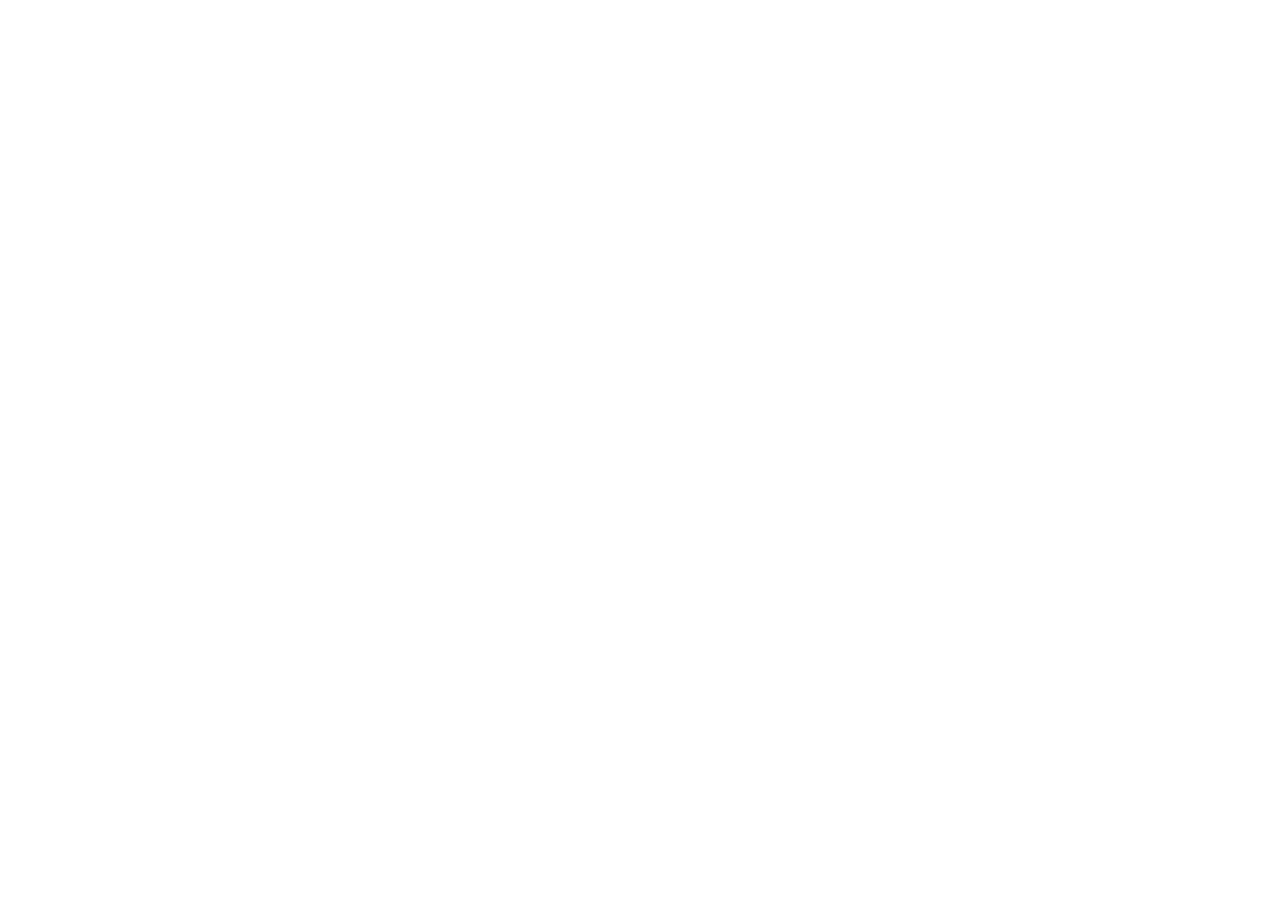
==== pages/expcalc.html @ 882a8bb5 "Add files via upload" ====
<!doctype html>
<html lang="ja">
<head>
  <meta charset="utf-8">
  <meta name="viewport" content="width=device-width, initial-scale=1">
  <meta name="theme-color" content="#F2EBDD">
  <title>経験値計算 | 審神者管理ツール</title>
  <link rel="stylesheet" href="../assets/expcalc.css">
</head>
<body>
  <div id="app"></div>
  <script src="../assets/expcalc.js"></script>
</body>
</html>
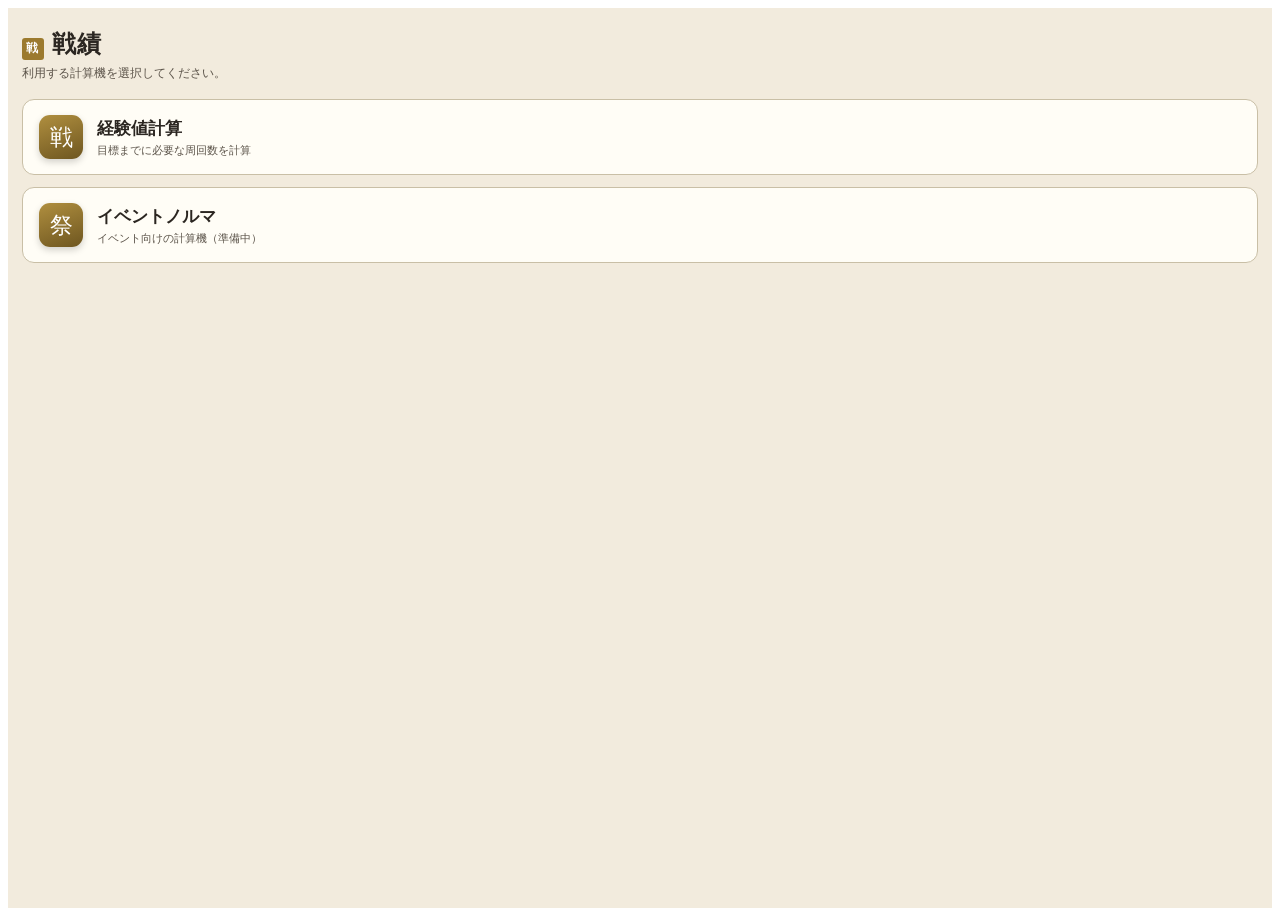
==== commit 6f7111b5: "Update expcalc.html" ====
--- a/pages/expcalc.html
+++ b/pages/expcalc.html
@@ -1,14 +1,15 @@
-<!doctype html>
-<html lang="ja">
-<head>
-  <meta charset="utf-8">
-  <meta name="viewport" content="width=device-width, initial-scale=1">
-  <meta name="theme-color" content="#F2EBDD">
-  <title>経験値計算 | 審神者管理ツール</title>
-  <link rel="stylesheet" href="../assets/expcalc.css">
-</head>
-<body>
-  <div id="app"></div>
-  <script src="../assets/expcalc.js"></script>
-</body>
+<!doctype html>
+<html lang="ja">
+<head>
+  <meta charset="utf-8">
+  <meta name="viewport" content="width=device-width, initial-scale=1">
+  <meta name="theme-color" content="#F2EBDD">
+  <title>経験値計算 | 審神者管理ツール</title>
+  <link rel="stylesheet" href="../assets/expcalc.css">
+</head>
+<body>
+  <div id="app"></div>
+  <script src="../assets/experience-calculator.js"></script>
+  <script src="../assets/expcalc.js"></script>
+</body>
 </html>
--- a/assets/expcalc.css
+++ b/assets/expcalc.css
@@ -0,0 +1,302 @@
+#app {
+    --paper: #F2EBDD;
+    --paper-deep: #E8DFC9;
+    --wood: #7A4B32;
+    --wood-dark: #5C3722;
+    --gold: #9C7A2E;
+    --gold-dark: #6E5620;
+    --hanko: #A8382C;
+    --ink: #2B2621;
+    --ink-soft: #5C544A;
+    --tag-bg: #FFFDF6;
+    --tag-border: #C9BFA6;
+
+    font-family: "Hiragino Kaku Gothic ProN", "Yu Gothic", "Noto Sans JP", sans-serif;
+    color: var(--ink);
+    background: var(--paper);
+    min-height: 100vh;
+    padding: 20px 14px 60px;
+    box-sizing: border-box;
+    -webkit-tap-highlight-color: transparent;
+  }
+  #app * { box-sizing: border-box; }
+
+  .header { margin-bottom: 16px; }
+  .header h1 {
+    font-family: "Hiragino Mincho ProN", "Yu Mincho", serif;
+    font-size: 24px;
+    font-weight: 600;
+    letter-spacing: 0.06em;
+    margin: 0 0 4px;
+    display: flex;
+    align-items: baseline;
+    gap: 8px;
+  }
+  .header h1 .seal {
+    display: inline-flex;
+    align-items: center;
+    justify-content: center;
+    width: 22px;
+    height: 22px;
+    border-radius: 3px;
+    background: var(--gold);
+    color: #fff;
+    font-size: 12px;
+    font-family: "Hiragino Mincho ProN", serif;
+    flex-shrink: 0;
+  }
+  .header p { margin: 0; font-size: 12px; color: var(--ink-soft); line-height: 1.6; }
+
+  .tool-menu {
+    display: grid;
+    gap: 12px;
+  }
+  .tool-menu-button {
+    width: 100%;
+    display: flex;
+    align-items: center;
+    gap: 14px;
+    background: var(--tag-bg);
+    border: 1px solid var(--tag-border);
+    border-radius: 12px;
+    padding: 15px 16px;
+    text-align: left;
+    font-family: inherit;
+    color: var(--ink);
+  }
+  .tool-menu-button:active { background: var(--paper-deep); }
+  .tool-menu-icon {
+    width: 44px;
+    height: 44px;
+    display: inline-flex;
+    align-items: center;
+    justify-content: center;
+    flex-shrink: 0;
+    border-radius: 11px;
+    background: linear-gradient(160deg, #B08F3F, var(--gold-dark));
+    color: #fff;
+    font-family: "Hiragino Mincho ProN", "Yu Mincho", serif;
+    font-size: 23px;
+    box-shadow: 0 3px 7px rgba(0,0,0,0.18);
+  }
+  .tool-menu-button strong,
+  .tool-menu-button small {
+    display: block;
+  }
+  .tool-menu-button strong {
+    font-family: "Hiragino Mincho ProN", "Yu Mincho", serif;
+    font-size: 17px;
+    font-weight: 600;
+  }
+  .tool-menu-button small {
+    margin-top: 3px;
+    color: var(--ink-soft);
+    font-size: 11px;
+  }
+  .tool-menu-back {
+    margin: 0 0 14px;
+    padding: 7px 14px;
+    border: none;
+    border-radius: 999px;
+    background: var(--gold);
+    color: #FBF6EA;
+    font-family: inherit;
+    font-size: 12px;
+  }
+  .tool-menu-back:active { background: var(--gold-dark); }
+
+  .select-wrap { margin-bottom: 16px; }
+  .select-label { font-size: 11px; color: var(--ink-soft); margin-bottom: 5px; }
+  .char-select {
+    width: 100%;
+    background: #fff;
+    border: 1px solid var(--tag-border);
+    border-radius: 8px;
+    padding: 11px 12px;
+    font-size: 16px;
+    font-family: inherit;
+    color: var(--ink);
+  }
+
+  .empty-hint {
+    font-size: 12px;
+    color: var(--ink-soft);
+    text-align: center;
+    padding: 30px 12px;
+    background: var(--paper-deep);
+    border: 1px dashed var(--tag-border);
+    border-radius: 10px;
+  }
+
+  .info-card {
+    background: var(--paper-deep);
+    border: 1px solid var(--tag-border);
+    border-radius: 10px;
+    padding: 12px 14px;
+    margin-bottom: 12px;
+  }
+  .info-name {
+    font-family: "Hiragino Mincho ProN", "Yu Mincho", serif;
+    font-size: 17px;
+    margin-bottom: 8px;
+  }
+  .info-row {
+    display: flex;
+    justify-content: space-between;
+    font-size: 12px;
+    padding: 5px 0;
+    border-top: 1px solid var(--tag-border);
+  }
+  .info-row span:first-child { color: var(--ink-soft); }
+  .info-row .captain-badge {
+    color: var(--hanko);
+    font-size: 10px;
+    margin-left: 6px;
+  }
+  .unit-card {
+    margin-bottom: 12px;
+    background: var(--tag-bg);
+    border: 1px solid var(--tag-border);
+    border-radius: 10px;
+    padding: 12px 14px;
+  }
+  .unit-title {
+    margin-bottom: 7px;
+    font-family: "Hiragino Mincho ProN", "Yu Mincho", serif;
+    font-size: 14px;
+  }
+  .unit-member {
+    display: flex;
+    justify-content: space-between;
+    gap: 10px;
+    padding: 7px 0;
+    border-top: 1px solid var(--tag-border);
+    font-size: 12px;
+  }
+  .unit-member span:last-child {
+    color: var(--ink-soft);
+    text-align: right;
+  }
+  .unit-empty {
+    padding-top: 7px;
+    border-top: 1px solid var(--tag-border);
+    color: var(--ink-soft);
+    font-size: 11px;
+  }
+
+  .map-selector {
+    margin-bottom: 12px;
+  }
+  .map-category-buttons {
+    display: grid;
+    grid-template-columns: repeat(2, minmax(0, 1fr));
+    gap: 8px;
+  }
+  .map-category-button {
+    min-height: 42px;
+    border: 1px solid var(--tag-border);
+    border-radius: 8px;
+    background: var(--tag-bg);
+    color: var(--ink-soft);
+    font-family: inherit;
+    font-size: 12px;
+  }
+  .map-category-button.selected {
+    background: var(--wood);
+    border-color: var(--wood);
+    color: #fff;
+  }
+  .map-category-button:active { background: var(--paper-deep); }
+  .map-category-button.selected:active { background: var(--wood-dark); }
+  .battlefield-label { margin-top: 12px; }
+  .battlefield-select { font-size: 14px; }
+  .mvp-note {
+    margin: 6px 2px 0;
+    color: var(--ink-soft);
+    font-size: 10px;
+    line-height: 1.55;
+  }
+  .double-experience-row {
+    display: flex;
+    align-items: center;
+    gap: 7px;
+    margin-top: 12px;
+    color: var(--ink);
+    font-size: 12px;
+  }
+  .double-experience-row input {
+    width: 16px;
+    height: 16px;
+    accent-color: var(--wood);
+  }
+  .calculated-experience {
+    margin-top: 12px;
+    padding: 12px 14px;
+    border: 1px solid var(--gold);
+    border-radius: 10px;
+    background: var(--paper-deep);
+    text-align: center;
+  }
+  .calculated-experience-label {
+    color: var(--ink-soft);
+    font-size: 11px;
+  }
+  .calculated-experience-value {
+    margin-top: 3px;
+    color: var(--gold-dark);
+    font-family: "Hiragino Mincho ProN", "Yu Mincho", serif;
+    font-size: 26px;
+  }
+  .calculated-experience-detail {
+    margin-top: 3px;
+    color: var(--ink-soft);
+    font-size: 10px;
+  }
+  .calculated-experience.pending {
+    color: var(--ink-soft);
+    border-color: var(--tag-border);
+    font-size: 11px;
+  }
+
+  .exp-card {
+    background: var(--tag-bg);
+    border: 1px solid var(--tag-border);
+    border-radius: 10px;
+    padding: 12px 14px 14px;
+  }
+  .exp-row {
+    display: flex;
+    align-items: center;
+    gap: 8px;
+    margin-bottom: 8px;
+  }
+  .exp-row label {
+    width: 116px;
+    flex-shrink: 0;
+    font-size: 11.5px;
+    color: var(--ink-soft);
+  }
+  .exp-row input {
+    flex: 1;
+    min-width: 0;
+    background: #fff;
+    border: 1px solid var(--tag-border);
+    border-radius: 6px;
+    padding: 8px 10px;
+    font-size: 16px;
+    font-family: inherit;
+    color: var(--ink);
+  }
+  .exp-result {
+    margin-top: 10px;
+    padding: 10px 10px;
+    background: var(--paper-deep);
+    border-radius: 7px;
+    font-size: 14px;
+    font-family: "Hiragino Mincho ProN", "Yu Mincho", serif;
+    color: var(--gold-dark);
+    text-align: center;
+  }
+  .exp-result.done { color: var(--hanko); }
+  .exp-result.empty { color: var(--ink-soft); font-family: inherit; font-size: 11.5px; }
+
